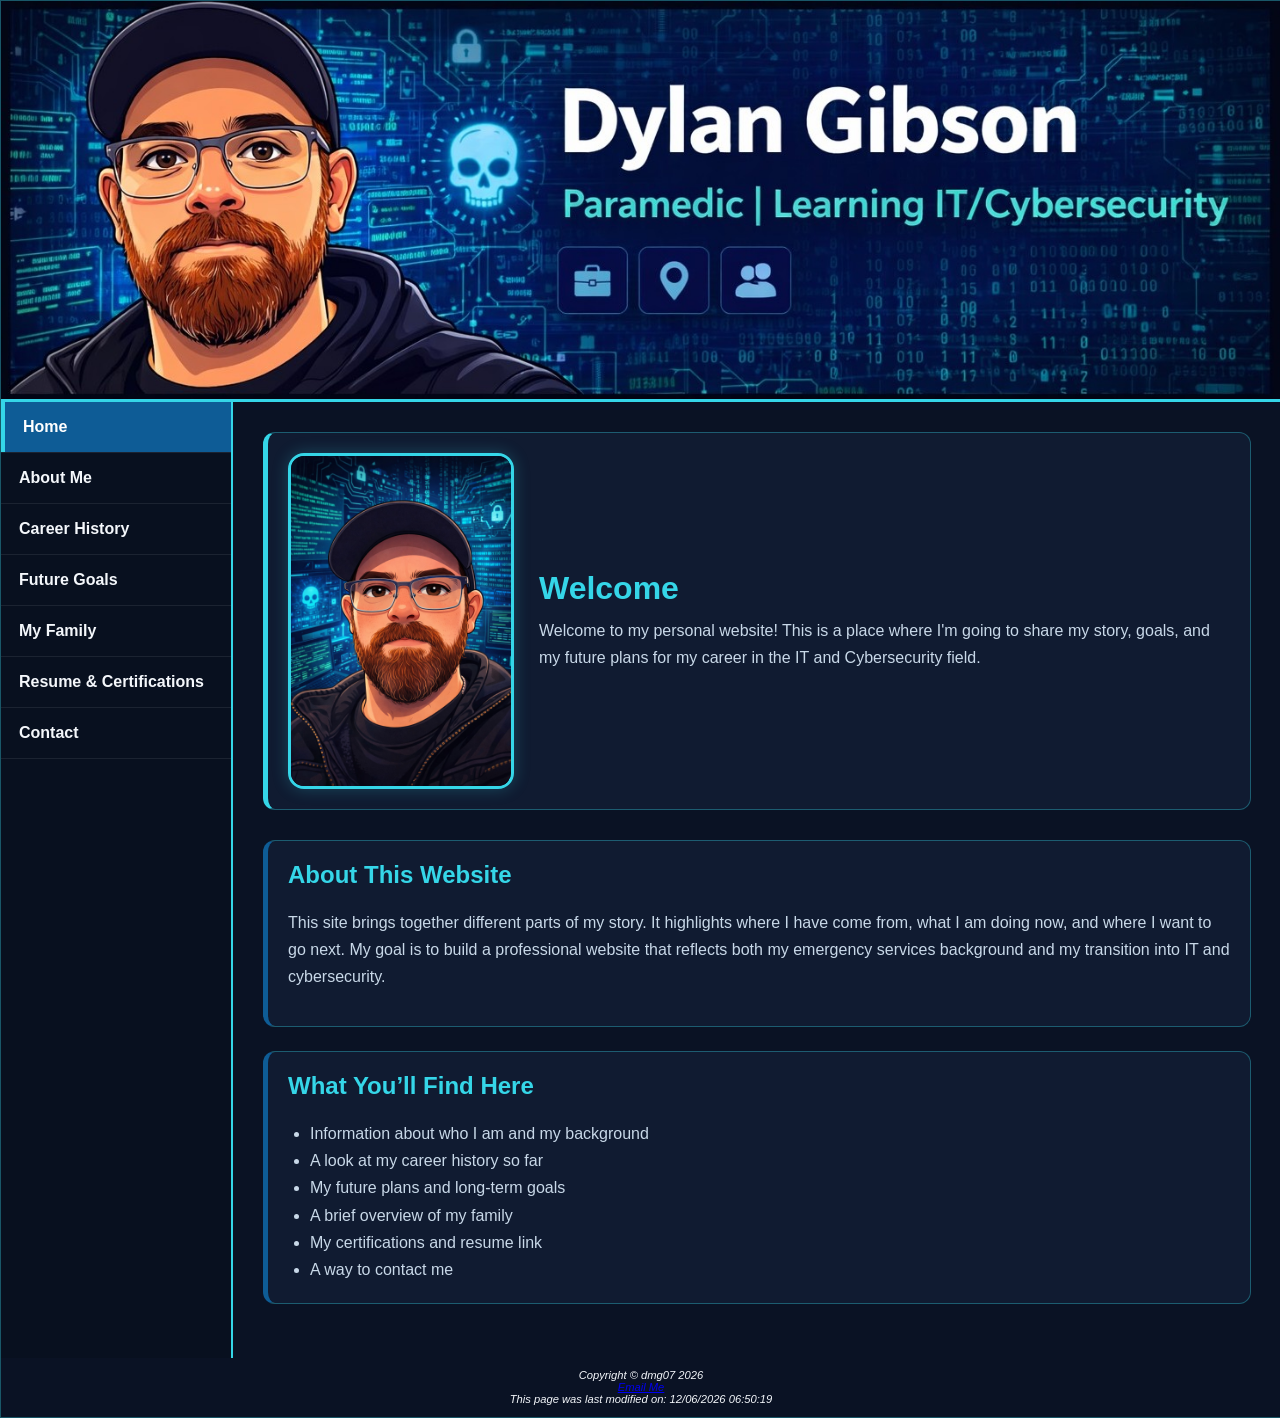
==== index.html @ 6d5c3c9e "Add files via upload" ====
<!--Author: Dylan Gibson
    Filename: index.html
    Date: 04/22/2026-->
<!DOCTYPE html>
<html lang="en">
<head>
    <!-- Basic page setup -->
    <meta charset="UTF-8">
    <meta name="viewport" content="width=device-width, initial-scale=1.0">

    <!-- Page title shown on browser tab -->
    <title>Dylan Gibson | Home</title>

    <!-- Short page description for search engines -->
    <meta name="description" content="Personal website for Dylan Gibson featuring career history, future goals, family, certifications, resume, and contact information.">

    <!-- Link to the external stylesheet -->
    <link rel="stylesheet" href="styles.css">
</head>
<body>

    <!-- Main wrapper holds the full page layout -->
    <div id="wrapper">

        <!-- Top banner image -->
        <header>
            <img src="myhero.jpg" alt="Cyber banner for Dylan Gibson" id="banner">
        </header>

        <!-- Layout area holds the left navigation and main content -->
        <div id="layout">

            <!-- Left sidebar navigation -->
            <nav>
                <ul>
                    <li><a href="index.html" class="active">Home</a></li>
                    <li><a href="about.html">About Me</a></li>
                    <li><a href="careers.html">Career History</a></li>
                    <li><a href="future.html">Future Goals</a></li>
                    <li><a href="family.html">My Family</a></li>
                    <li><a href="resume.html">Resume & Certifications</a></li>
                    <li><a href="contact.html">Contact</a></li>
                </ul>
            </nav>

            <!-- Main page content -->
            <main>
                <!-- Intro section with profile image and welcome text -->
                <section class="hero-intro">
                    <img src="mypic.jpg" alt="Illustrated portrait of Dylan Gibson" class="profile-pic">

                    <div class="intro-text">
                        <h1>Welcome</h1>
                        <p>
                            Welcome to my personal website! This is a place where I'm going to share my story, goals, and my
                            future plans for my career in the IT and Cybersecurity field. 
                        </p>
                    </div>
                </section>

                <!-- Card with short site overview -->
                <section class="content-card">
                    <h2>About This Website</h2>
                    <p>
                        This site brings together different parts of my story. It highlights where I
                        have come from, what I am doing now, and where I want to go next. My goal is
                        to build a professional website that reflects both my emergency services background
                        and my transition into IT and cybersecurity.
                    </p>
                </section>

                <!-- Card showing main site sections -->
                <section class="content-card">
                    <h2>What You’ll Find Here</h2>
                    <ul>
                        <li>Information about who I am and my background</li>
                        <li>A look at my career history so far</li>
                        <li>My future plans and long-term goals</li>
                        <li>A brief overview of my family</li>
                        <li>My certifications and resume link</li>
                        <li>A way to contact me</li>
                    </ul>
                </section>
            </main>
        </div>

    <!-- footer section -->
    <footer>
      Copyright © dmg07 2026<br>
      <a href="mailto:dmgibson07@gmail.com">Email Me</a>
      <div>
         <!-- 
        DATE DISPLAY SCRIPT:
        This div contains a JavaScript script that writes the last modified date
        of the current HTML document to the webpage.

        The document.lastModified property retrieves the date and time
        the file was last updated.

        document.write() outputs the text directly into the webpage.
        This will display below the email link in the footer area.
        -->
        <script>
        document.write("This page was last modified on: " + document.lastModified);
        </script>
      </div>
    </footer>
    </div>
</body>
</html>
---- styles.css ----
/* --------------------------------------------------
   Root color variables
   These store the main color palette so the same
   colors can be reused throughout the website
-------------------------------------------------- */
:root {
    --bg-dark: #030719;
    --bg-panel: #0a1224;
    --bg-card: #101b31;
    --nav-bg: #08101f;
    --deep-blue: #05204F;
    --steel-blue: #0E5C96;
    --cyan: #35D6E8;
    --text-light: #F4F7FB;
    --text-soft: #C8D8E8;
    --border-glow: rgba(53, 214, 232, 0.35);
}

/* --------------------------------------------------
   Body styles
   Controls the full page background, font, spacing,
   and default text color
-------------------------------------------------- */
body {
    margin: 0;
    font-family: Arial, Helvetica, sans-serif;
    background: linear-gradient(to bottom, var(--bg-dark), var(--deep-blue));
    color: var(--text-light);
}

/* --------------------------------------------------
   Wrapper
   Centers the site on the page and limits the width
-------------------------------------------------- */
#wrapper {
    width: 100%;
    max-width: 1300px;
    margin: 0 auto;
    background-color: var(--bg-panel);
    border: 1px solid var(--border-glow);
    box-shadow: 0 0 20px rgba(0, 0, 0, 0.45);
}

/* --------------------------------------------------
   Header
   Holds the top banner image
-------------------------------------------------- */
header {
    background-color: #000000;
    border-bottom: 3px solid var(--cyan);
    padding: 0;
    margin: 0;
    line-height: 0;
}

/* --------------------------------------------------
   Banner image
   Makes the banner stretch across the page width
-------------------------------------------------- */
#banner {
    display: block;
    width: 100%;
    height: auto;          
    object-fit: cover;     
    object-position: center;
}

/* --------------------------------------------------
   Main page layout
   Places sidebar navigation on the left and content
   area on the right
-------------------------------------------------- */
#layout {
    display: flex;
    min-height: 700px;
}

/* --------------------------------------------------
   Navigation sidebar
   Styles the left-side menu area
-------------------------------------------------- */
nav {
    width: 230px;
    background-color: var(--nav-bg);
    border-right: 2px solid var(--cyan);
}

/* --------------------------------------------------
   Navigation list
   Removes default bullets and spacing from the menu
-------------------------------------------------- */
nav ul {
    list-style-type: none;
    margin: 0;
    padding: 0;
}

/* --------------------------------------------------
   Navigation list items
   Adds a divider line between each menu link
-------------------------------------------------- */
nav li {
    border-bottom: 1px solid rgba(255, 255, 255, 0.08);
}

/* --------------------------------------------------
   Navigation links
   Styles each clickable menu item
-------------------------------------------------- */
nav a {
    display: block;
    padding: 16px 18px;
    color: var(--text-light);
    text-decoration: none;
    font-weight: bold;
    transition: background-color 0.3s ease, padding-left 0.3s ease, color 0.3s ease;
}

/* --------------------------------------------------
   Navigation hover state
   Changes the look of links when the mouse is over them
-------------------------------------------------- */
nav a:hover {
    background-color: var(--steel-blue);
    color: #ffffff;
    padding-left: 24px;
}

/* --------------------------------------------------
   Active navigation link
   Highlights the page the visitor is currently on
-------------------------------------------------- */
nav a.active {
    background-color: var(--steel-blue);
    color: #ffffff;
    border-left: 4px solid var(--cyan);
}

/* --------------------------------------------------
   Main content area
   Controls spacing and background for page content
-------------------------------------------------- */
main {
    flex: 1;
    padding: 30px;
    background-color: var(--bg-panel);
}

/* --------------------------------------------------
   Hero intro section
   Used on the home page for image + intro text
-------------------------------------------------- */
.hero-intro {
    display: flex;
    gap: 25px;
    align-items: center;
    flex-wrap: wrap;
    margin-bottom: 30px;
    background-color: var(--bg-card);
    border: 1px solid var(--border-glow);
    border-left: 5px solid var(--cyan);
    border-radius: 12px;
    padding: 20px;
}

/* --------------------------------------------------
   Profile picture
   Controls size, border, and rounded corners
-------------------------------------------------- */
.profile-pic {
    width: 220px;
    max-width: 100%;
    border-radius: 16px;
    border: 3px solid var(--cyan);
    box-shadow: 0 0 16px rgba(53, 214, 232, 0.25);
}

/* --------------------------------------------------
   Intro text container
   Allows the text to grow beside the profile image
-------------------------------------------------- */
.intro-text {
    flex: 1;
    min-width: 260px;
}

/* --------------------------------------------------
   Main heading inside intro section
-------------------------------------------------- */
.intro-text h1 {
    margin-top: 0;
    margin-bottom: 10px;
    color: var(--cyan);
    font-size: 2rem;
}

/* --------------------------------------------------
   Intro paragraph styling
-------------------------------------------------- */
.intro-text p {
    margin: 0;
    line-height: 1.7;
    color: var(--text-soft);
}

/* --------------------------------------------------
   Page title card
   Used at the top of inside pages
-------------------------------------------------- */
.page-title-card {
    background-color: var(--bg-card);
    border: 1px solid var(--border-glow);
    border-left: 5px solid var(--cyan);
    border-radius: 12px;
    padding: 20px;
    margin-bottom: 24px;
}

/* --------------------------------------------------
   Page title heading
-------------------------------------------------- */
.page-title-card h1 {
    margin-top: 0;
    color: var(--cyan);
}

/* --------------------------------------------------
   Page title paragraph
-------------------------------------------------- */
.page-title-card p {
    margin-bottom: 0;
    color: var(--text-soft);
    line-height: 1.7;
}

/* --------------------------------------------------
   General content cards
   Reusable content boxes for sections on each page
-------------------------------------------------- */
.content-card {
    background-color: var(--bg-card);
    border: 1px solid var(--border-glow);
    border-left: 5px solid var(--steel-blue);
    border-radius: 12px;
    padding: 20px;
    margin-bottom: 24px;
}

/* --------------------------------------------------
   Headings inside content cards
-------------------------------------------------- */
.content-card h2 {
    margin-top: 0;
    color: var(--cyan);
}

/* --------------------------------------------------
   Paragraphs and list items inside cards
-------------------------------------------------- */
.content-card p,
.content-card li {
    color: var(--text-soft);
    line-height: 1.7;
}

/* --------------------------------------------------
   Lists inside content cards
-------------------------------------------------- */
.content-card ul {
    margin-bottom: 0;
    padding-left: 22px;
}

/* --------------------------------------------------
   Certification grid
   Displays certification lists side by side
-------------------------------------------------- */
.cert-grid {
    display: flex;
    gap: 40px; /* space between the two lists */
    flex-wrap: wrap; /* allows stacking on smaller screens */
}

/* Each column inside the grid */
.cert-grid > div {
    flex: 1;
    min-width: 250px; /* prevents columns from getting too small */
}
/* --------------------------------------------------
   Button-style link
   Used for the resume link on the resume page
-------------------------------------------------- */
.button-link {
    display: inline-block;
    background-color: var(--steel-blue);
    color: #ffffff;
    text-decoration: none;
    padding: 12px 18px;
    border-radius: 8px;
    font-weight: bold;
    transition: background-color 0.3s ease;
}

/* --------------------------------------------------
   Button-style link hover effect
-------------------------------------------------- */
.button-link:hover {
    background-color: var(--cyan);
    color: #000000;
}

/* ===================== FOOTER ===================== */
/* footer styles: centered text with small italic font */
footer {
  font-size: 0.7em;
  font-style: italic;
  text-align: center;
  padding: 1em;
}

/* --------------------------------------------------
   Form styling
   Makes the form line up neatly in one column
-------------------------------------------------- */
form {
    display: grid;
    gap: 12px;
    margin-top: 10px;
}

/* --------------------------------------------------
   Form labels
   Makes labels bold and easier to read
-------------------------------------------------- */
label {
    font-weight: bold;
    color: var(--text-light);
}

/* --------------------------------------------------
   Text inputs and textarea
   Styles all form boxes consistently
-------------------------------------------------- */
input[type="text"],
input[type="email"],
input[type="tel"],
textarea {
    width: 100%;
    padding: 12px;
    border: 1px solid var(--border-glow);
    border-radius: 8px;
    background-color: #091120;
    color: var(--text-light);
    box-sizing: border-box;
    font-family: Arial, Helvetica, sans-serif;
}

/* --------------------------------------------------
   Textarea
   Lets the user resize the message box vertically
-------------------------------------------------- */
textarea {
    resize: vertical;
}

/* --------------------------------------------------
   Submit button
   Styles the button used to send the contact form
-------------------------------------------------- */
input[type="submit"] {
    width: fit-content;
    padding: 12px 18px;
    border: none;
    border-radius: 8px;
    background-color: var(--steel-blue);
    color: #ffffff;
    font-weight: bold;
    cursor: pointer;
    transition: background-color 0.3s ease;
}

/* --------------------------------------------------
   Submit button hover effect
-------------------------------------------------- */
input[type="submit"]:hover {
    background-color: var(--cyan);
    color: #000000;
}

/* --------------------------------------------------
   Responsive layout
   Stacks the navigation above the content on
   smaller screens
-------------------------------------------------- */
@media (max-width: 900px) {
    #layout {
        flex-direction: column;
    }

    nav {
        width: 100%;
        border-right: none;
        border-bottom: 2px solid var(--cyan);
    }

    nav a {
        text-align: center;
    }

    .hero-intro {
        flex-direction: column;
        text-align: center;
    }

    .profile-pic {
        width: 180px;
    }
}
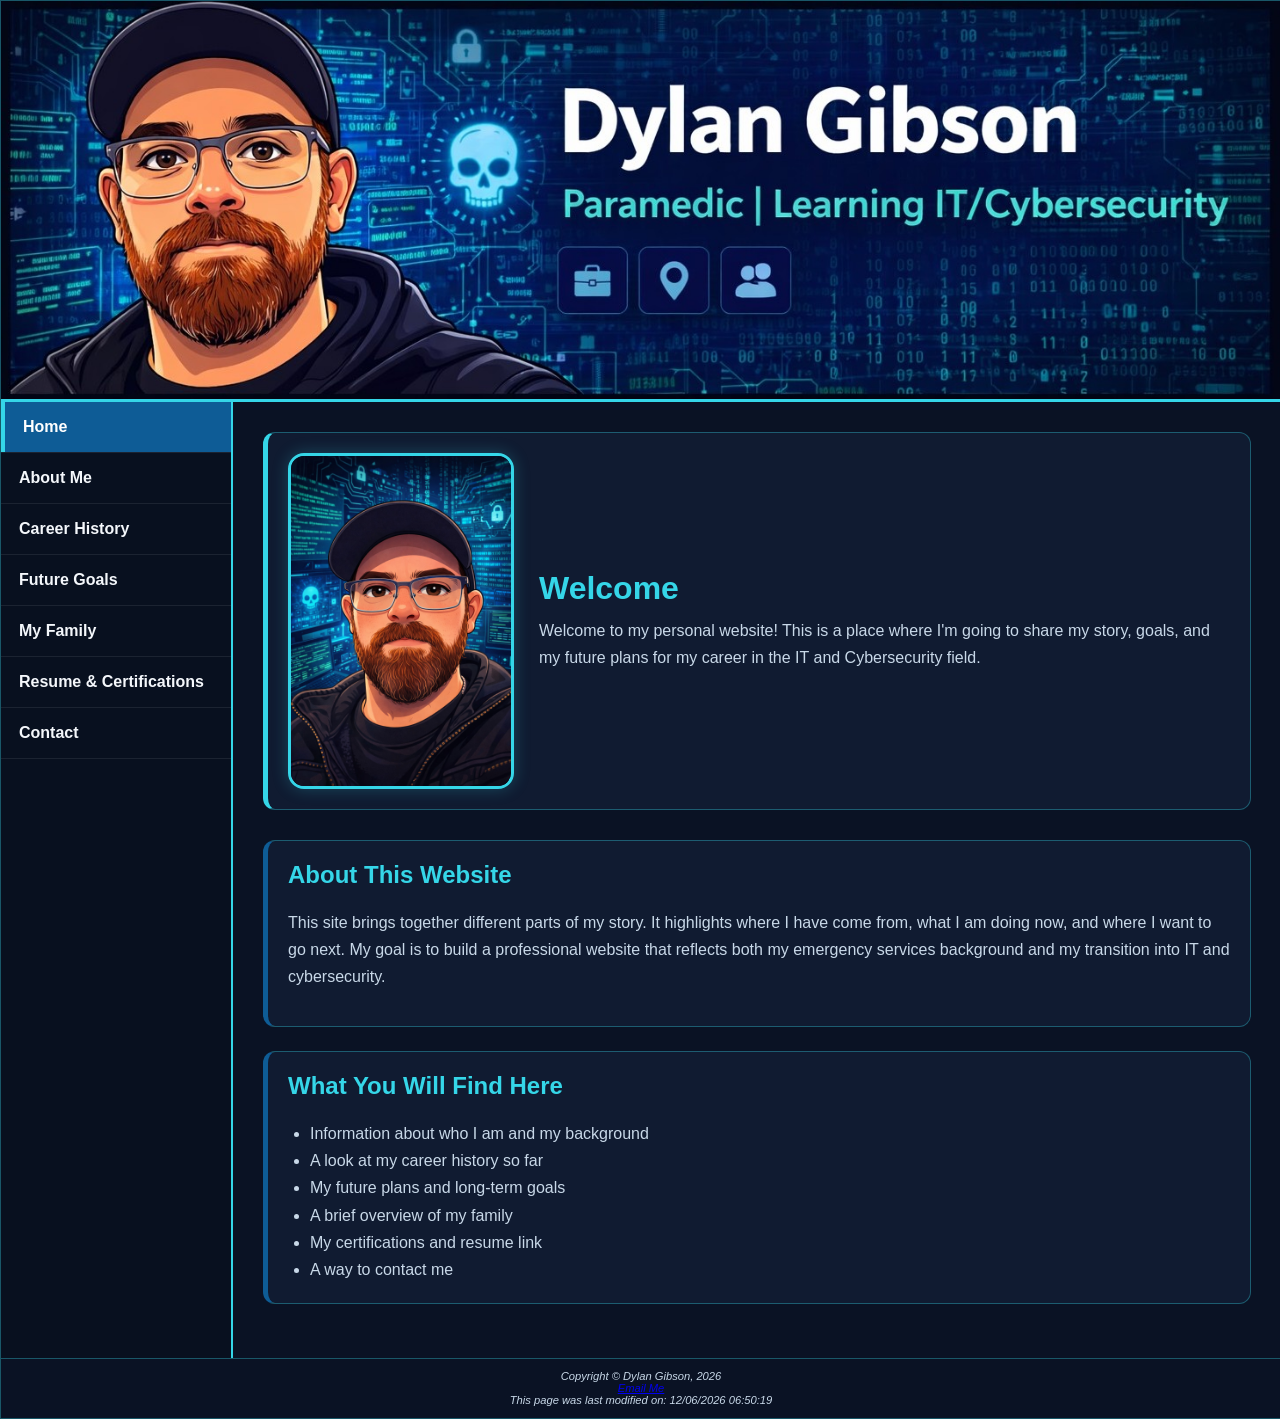
==== commit 4d66ab78: "Add files via upload" ====
--- a/index.html
+++ b/index.html
@@ -1,6 +1,6 @@
 <!--Author: Dylan Gibson
     Filename: index.html
-    Date: 04/22/2026-->
+    Date: 04/28/2026-->
 <!DOCTYPE html>
 <html lang="en">
 <head>
@@ -22,7 +22,7 @@
     <!-- Main wrapper holds the full page layout -->
     <div id="wrapper">
 
-        <!-- Top banner image -->
+        <!-- Banner image created for my personal website using AI image generation -->
         <header>
             <img src="myhero.jpg" alt="Cyber banner for Dylan Gibson" id="banner">
         </header>
@@ -45,7 +45,7 @@
 
             <!-- Main page content -->
             <main>
-                <!-- Intro section with profile image and welcome text -->
+                <!-- Intro section with profile image that I took from the AI created banner that I had made -->
                 <section class="hero-intro">
                     <img src="mypic.jpg" alt="Illustrated portrait of Dylan Gibson" class="profile-pic">
 
@@ -71,7 +71,7 @@
 
                 <!-- Card showing main site sections -->
                 <section class="content-card">
-                    <h2>What You’ll Find Here</h2>
+                    <h2>What You Will Find Here</h2>
                     <ul>
                         <li>Information about who I am and my background</li>
                         <li>A look at my career history so far</li>
@@ -86,20 +86,12 @@
 
     <!-- footer section -->
     <footer>
-      Copyright © dmg07 2026<br>
+      Copyright © Dylan Gibson, 2026<br>
       <a href="mailto:dmgibson07@gmail.com">Email Me</a>
       <div>
-         <!-- 
-        DATE DISPLAY SCRIPT:
+         <!-- DATE DISPLAY SCRIPT:
         This div contains a JavaScript script that writes the last modified date
-        of the current HTML document to the webpage.
-
-        The document.lastModified property retrieves the date and time
-        the file was last updated.
-
-        document.write() outputs the text directly into the webpage.
-        This will display below the email link in the footer area.
-        -->
+        of the current HTML document to the webpage. -->
         <script>
         document.write("This page was last modified on: " + document.lastModified);
         </script>
--- a/styles.css
+++ b/styles.css
@@ -1,8 +1,9 @@
-/* --------------------------------------------------
-   Root color variables
-   These store the main color palette so the same
-   colors can be reused throughout the website
--------------------------------------------------- */
+/* Author: Dylan Gibson
+   Filename: styles.css
+   Date: 04/28/2026 */
+
+/* COLOR VARIABLES
+   These variables store the main colors used across the website */
 :root {
     --bg-dark: #030719;
     --bg-panel: #0a1224;
@@ -16,11 +17,8 @@
     --border-glow: rgba(53, 214, 232, 0.35);
 }
 
-/* --------------------------------------------------
-   Body styles
-   Controls the full page background, font, spacing,
-   and default text color
--------------------------------------------------- */
+/* BODY
+   Controls the page background, font, spacing, and text color */
 body {
     margin: 0;
     font-family: Arial, Helvetica, sans-serif;
@@ -28,10 +26,8 @@
     color: var(--text-light);
 }
 
-/* --------------------------------------------------
-   Wrapper
-   Centers the site on the page and limits the width
--------------------------------------------------- */
+/* WRAPPER
+   Centers the site and limits maximum width */
 #wrapper {
     width: 100%;
     max-width: 1300px;
@@ -41,10 +37,8 @@
     box-shadow: 0 0 20px rgba(0, 0, 0, 0.45);
 }
 
-/* --------------------------------------------------
-   Header
-   Holds the top banner image
--------------------------------------------------- */
+/* HEADER
+   Holds the banner image at the top of the page */
 header {
     background-color: #000000;
     border-bottom: 3px solid var(--cyan);
@@ -53,60 +47,45 @@
     line-height: 0;
 }
 
-/* --------------------------------------------------
-   Banner image
-   Makes the banner stretch across the page width
--------------------------------------------------- */
+/* BANNER IMAGE
+   Makes the banner stretch across the full width */
 #banner {
     display: block;
     width: 100%;
-    height: auto;          
-    object-fit: cover;     
-    object-position: center;
-}
-
-/* --------------------------------------------------
-   Main page layout
-   Places sidebar navigation on the left and content
-   area on the right
--------------------------------------------------- */
+    height: auto;
+}
+
+/* MAIN LAYOUT
+   Places navigation on the left and content on the right */
 #layout {
     display: flex;
     min-height: 700px;
 }
 
-/* --------------------------------------------------
-   Navigation sidebar
-   Styles the left-side menu area
--------------------------------------------------- */
+/* NAVIGATION SIDEBAR
+   Styles the left navigation area */
 nav {
     width: 230px;
     background-color: var(--nav-bg);
     border-right: 2px solid var(--cyan);
 }
 
-/* --------------------------------------------------
-   Navigation list
-   Removes default bullets and spacing from the menu
--------------------------------------------------- */
+/* NAVIGATION LIST
+   Removes default bullet points and spacing */
 nav ul {
     list-style-type: none;
     margin: 0;
     padding: 0;
 }
 
-/* --------------------------------------------------
-   Navigation list items
-   Adds a divider line between each menu link
--------------------------------------------------- */
+/* NAVIGATION ITEMS
+   Adds divider lines between links */
 nav li {
     border-bottom: 1px solid rgba(255, 255, 255, 0.08);
 }
 
-/* --------------------------------------------------
-   Navigation links
-   Styles each clickable menu item
--------------------------------------------------- */
+/* NAVIGATION LINKS
+   Styles each menu link */
 nav a {
     display: block;
     padding: 16px 18px;
@@ -116,40 +95,45 @@
     transition: background-color 0.3s ease, padding-left 0.3s ease, color 0.3s ease;
 }
 
-/* --------------------------------------------------
-   Navigation hover state
-   Changes the look of links when the mouse is over them
--------------------------------------------------- */
+/* LINK STATES
+   Controls how links look in different states */
+nav a:link {
+    color: var(--text-light);
+}
+
+nav a:visited {
+    color: var(--text-soft);
+}
+
 nav a:hover {
     background-color: var(--steel-blue);
     color: #ffffff;
     padding-left: 24px;
 }
 
-/* --------------------------------------------------
-   Active navigation link
-   Highlights the page the visitor is currently on
--------------------------------------------------- */
+nav a:active {
+    background-color: var(--cyan);
+    color: #000000;
+}
+
+/* ACTIVE LINK
+   Highlights the current page in the navigation */
 nav a.active {
     background-color: var(--steel-blue);
     color: #ffffff;
     border-left: 4px solid var(--cyan);
 }
 
-/* --------------------------------------------------
-   Main content area
-   Controls spacing and background for page content
--------------------------------------------------- */
+/* MAIN CONTENT
+   Controls spacing and background of main content */
 main {
     flex: 1;
     padding: 30px;
     background-color: var(--bg-panel);
 }
 
-/* --------------------------------------------------
-   Hero intro section
-   Used on the home page for image + intro text
--------------------------------------------------- */
+/* HERO INTRO SECTION
+   Used on homepage for image and intro text */
 .hero-intro {
     display: flex;
     gap: 25px;
@@ -163,10 +147,8 @@
     padding: 20px;
 }
 
-/* --------------------------------------------------
-   Profile picture
-   Controls size, border, and rounded corners
--------------------------------------------------- */
+/* PROFILE IMAGE
+   Controls size and styling of profile picture */
 .profile-pic {
     width: 220px;
     max-width: 100%;
@@ -175,18 +157,14 @@
     box-shadow: 0 0 16px rgba(53, 214, 232, 0.25);
 }
 
-/* --------------------------------------------------
-   Intro text container
-   Allows the text to grow beside the profile image
--------------------------------------------------- */
+/* INTRO TEXT
+   Allows text to fill space next to image */
 .intro-text {
     flex: 1;
     min-width: 260px;
 }
 
-/* --------------------------------------------------
-   Main heading inside intro section
--------------------------------------------------- */
+/* INTRO HEADING */
 .intro-text h1 {
     margin-top: 0;
     margin-bottom: 10px;
@@ -194,19 +172,15 @@
     font-size: 2rem;
 }
 
-/* --------------------------------------------------
-   Intro paragraph styling
--------------------------------------------------- */
+/* INTRO PARAGRAPH */
 .intro-text p {
     margin: 0;
     line-height: 1.7;
     color: var(--text-soft);
 }
 
-/* --------------------------------------------------
-   Page title card
-   Used at the top of inside pages
--------------------------------------------------- */
+/* PAGE TITLE CARD
+   Used at top of internal pages */
 .page-title-card {
     background-color: var(--bg-card);
     border: 1px solid var(--border-glow);
@@ -216,27 +190,20 @@
     margin-bottom: 24px;
 }
 
-/* --------------------------------------------------
-   Page title heading
--------------------------------------------------- */
+/* PAGE TITLE TEXT */
 .page-title-card h1 {
     margin-top: 0;
     color: var(--cyan);
 }
 
-/* --------------------------------------------------
-   Page title paragraph
--------------------------------------------------- */
 .page-title-card p {
     margin-bottom: 0;
     color: var(--text-soft);
     line-height: 1.7;
 }
 
-/* --------------------------------------------------
-   General content cards
-   Reusable content boxes for sections on each page
--------------------------------------------------- */
+/* CONTENT CARDS
+   Reusable content sections */
 .content-card {
     background-color: var(--bg-card);
     border: 1px solid var(--border-glow);
@@ -246,50 +213,39 @@
     margin-bottom: 24px;
 }
 
-/* --------------------------------------------------
-   Headings inside content cards
--------------------------------------------------- */
+/* CONTENT TEXT */
 .content-card h2 {
     margin-top: 0;
     color: var(--cyan);
 }
 
-/* --------------------------------------------------
-   Paragraphs and list items inside cards
--------------------------------------------------- */
 .content-card p,
 .content-card li {
     color: var(--text-soft);
     line-height: 1.7;
 }
 
-/* --------------------------------------------------
-   Lists inside content cards
--------------------------------------------------- */
 .content-card ul {
     margin-bottom: 0;
     padding-left: 22px;
 }
 
-/* --------------------------------------------------
-   Certification grid
-   Displays certification lists side by side
--------------------------------------------------- */
+/* CERTIFICATION GRID
+   Displays certification lists side by side */
 .cert-grid {
     display: flex;
-    gap: 40px; /* space between the two lists */
-    flex-wrap: wrap; /* allows stacking on smaller screens */
-}
-
-/* Each column inside the grid */
+    gap: 40px;
+    flex-wrap: wrap;
+}
+
+/* CERTIFICATION COLUMNS */
 .cert-grid > div {
     flex: 1;
-    min-width: 250px; /* prevents columns from getting too small */
-}
-/* --------------------------------------------------
-   Button-style link
-   Used for the resume link on the resume page
--------------------------------------------------- */
+    min-width: 250px;
+}
+
+/* BUTTON LINK
+   Styles links to look like buttons */
 .button-link {
     display: inline-block;
     background-color: var(--steel-blue);
@@ -298,49 +254,41 @@
     padding: 12px 18px;
     border-radius: 8px;
     font-weight: bold;
-    transition: background-color 0.3s ease;
-}
-
-/* --------------------------------------------------
-   Button-style link hover effect
--------------------------------------------------- */
+    transition: background-color 0.3s ease, color 0.3s ease;
+}
+
+/* BUTTON HOVER */
 .button-link:hover {
     background-color: var(--cyan);
     color: #000000;
 }
 
-/* ===================== FOOTER ===================== */
-/* footer styles: centered text with small italic font */
+/* FOOTER
+   Styles footer text and layout */
 footer {
-  font-size: 0.7em;
-  font-style: italic;
-  text-align: center;
-  padding: 1em;
-}
-
-/* --------------------------------------------------
-   Form styling
-   Makes the form line up neatly in one column
--------------------------------------------------- */
+    font-size: 0.7em;
+    font-style: italic;
+    text-align: center;
+    padding: 1em;
+    color: var(--text-soft);
+    border-top: 1px solid var(--border-glow);
+}
+
+/* FORM LAYOUT
+   Arranges form elements in a clean column */
 form {
     display: grid;
     gap: 12px;
     margin-top: 10px;
 }
 
-/* --------------------------------------------------
-   Form labels
-   Makes labels bold and easier to read
--------------------------------------------------- */
+/* FORM LABELS */
 label {
     font-weight: bold;
     color: var(--text-light);
 }
 
-/* --------------------------------------------------
-   Text inputs and textarea
-   Styles all form boxes consistently
--------------------------------------------------- */
+/* FORM INPUTS */
 input[type="text"],
 input[type="email"],
 input[type="tel"],
@@ -355,18 +303,12 @@
     font-family: Arial, Helvetica, sans-serif;
 }
 
-/* --------------------------------------------------
-   Textarea
-   Lets the user resize the message box vertically
--------------------------------------------------- */
+/* TEXTAREA */
 textarea {
     resize: vertical;
 }
 
-/* --------------------------------------------------
-   Submit button
-   Styles the button used to send the contact form
--------------------------------------------------- */
+/* SUBMIT BUTTON */
 input[type="submit"] {
     width: fit-content;
     padding: 12px 18px;
@@ -376,22 +318,17 @@
     color: #ffffff;
     font-weight: bold;
     cursor: pointer;
-    transition: background-color 0.3s ease;
-}
-
-/* --------------------------------------------------
-   Submit button hover effect
--------------------------------------------------- */
+    transition: background-color 0.3s ease, color 0.3s ease;
+}
+
+/* SUBMIT BUTTON HOVER */
 input[type="submit"]:hover {
     background-color: var(--cyan);
     color: #000000;
 }
 
-/* --------------------------------------------------
-   Responsive layout
-   Stacks the navigation above the content on
-   smaller screens
--------------------------------------------------- */
+/* RESPONSIVE DESIGN
+   Adjusts layout for smaller screens */
 @media (max-width: 900px) {
     #layout {
         flex-direction: column;
